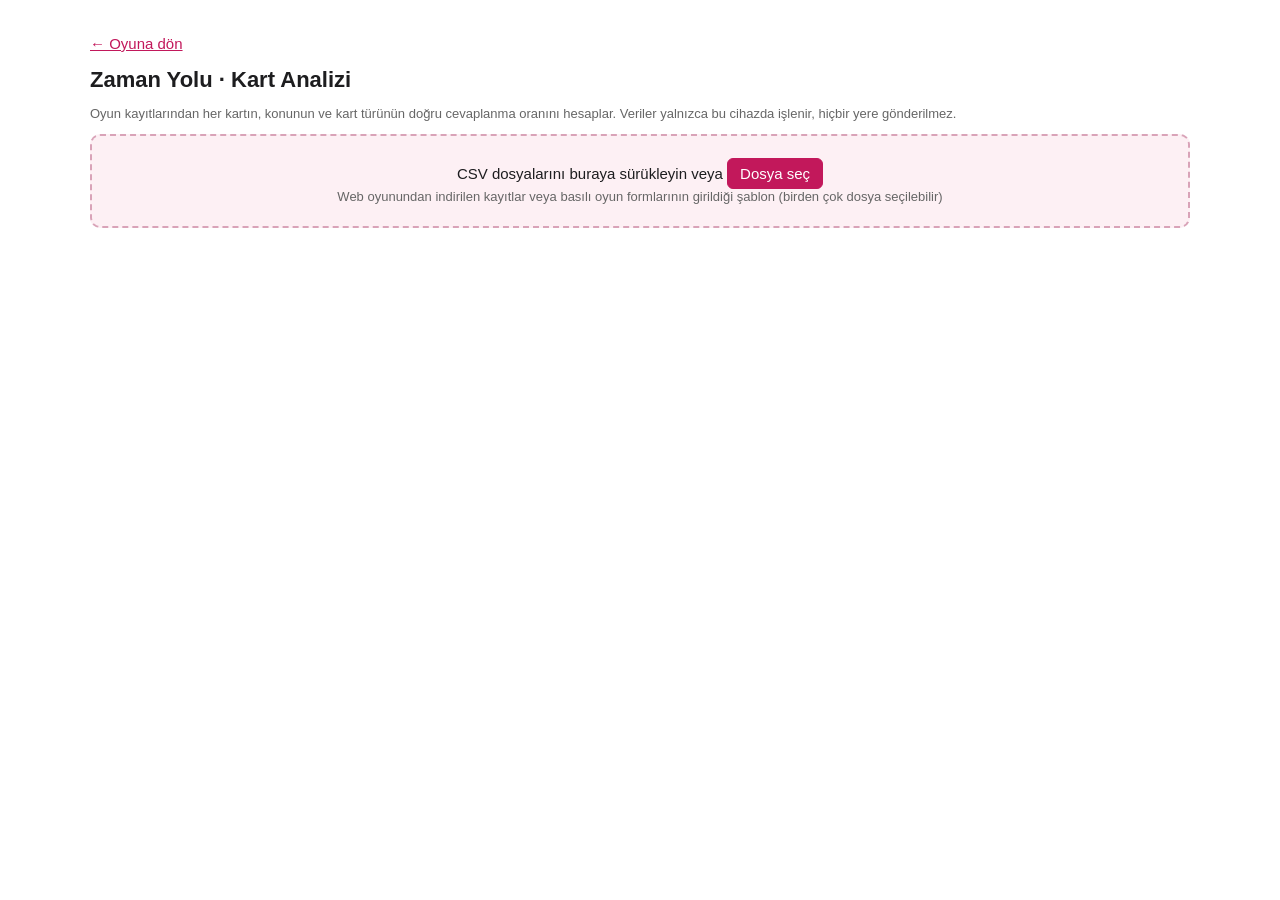
==== analiz.html @ 3acffa82 "Add files via upload" ====
<!doctype html>
<html lang="tr">
<head>
<meta charset="utf-8">
<meta name="viewport" content="width=device-width, initial-scale=1">
<title>Kart Analizi</title>
<!-- Zaman Yolu · oyun kayıtlarının kart, konu ve tür bazında analizi (oyundaki "Cevap kayıtları → Kart analizi").
     İnternetsiz çalışır; veriler tarayıcıda işlenir, hiçbir yere gönderilmez. Kart bilgileri sorular.js'ten okunur.
     Kaynaklar: bu cihazdaki oyun kayıtları (localStorage 'zamanyolu-kayit'), web oyununun CSV çıktısı veya
     belgeler/kaynak/fiziksel-kayit-sablonu.csv (en az "kart" ve "dogru" sütunu). -->
<style>
  :root { --vurgu: #c2185b; --zemin: #fff; --yazi: #1d1d1f; --soluk: #666; --cizgi: #ddd; --acik: #fdf0f4;
          --kolay: #e3f2e6; --zor: #fde4e4; --sure: #fff4d6; }
  body { font-family: Calibri, Arial, sans-serif; color: var(--yazi); background: var(--zemin); margin: 0; font-size: 15px; }
  main { max-width: 1100px; margin: 0 auto; padding: 20px 16px 60px; }
  h1 { font-size: 22px; margin: 0 0 4px; }
  h2 { font-size: 17px; margin: 28px 0 8px; padding-bottom: 4px; border-bottom: 2px solid var(--acik); }
  p.alt, .not { color: var(--soluk); font-size: 13px; }
  .kutu { border: 1px solid var(--cizgi); border-radius: 8px; padding: 12px 14px; margin: 12px 0; }
  #birak { border: 2px dashed #d9a3b8; background: var(--acik); text-align: center; padding: 22px 12px; border-radius: 10px; cursor: pointer; }
  #birak.ustunde { background: #f9d9e5; }
  button { font: inherit; padding: 6px 12px; border: 1px solid var(--vurgu); background: var(--vurgu); color: #fff; border-radius: 6px; cursor: pointer; }
  button.ikincil { background: #fff; color: var(--vurgu); }
  select, input[type=text] { font: inherit; padding: 3px 6px; }
  .tablo-kap { overflow-x: auto; }
  table { border-collapse: collapse; width: 100%; font-size: 14px; }
  th, td { border: 1px solid var(--cizgi); padding: 5px 7px; text-align: left; vertical-align: top; }
  th { background: #f6f6f6; position: sticky; top: 0; cursor: default; }
  th.sirala { cursor: pointer; }
  td.s, th.s { text-align: right; white-space: nowrap; }
  tr.kolay td { background: var(--kolay); } tr.zor td { background: var(--zor); } tr.sure td { background: var(--sure); }
  .etiket { display: inline-block; font-size: 12px; padding: 1px 6px; border-radius: 10px; background: #eee; margin: 1px 2px 1px 0; white-space: nowrap; }
  .soru { color: var(--soluk); font-size: 12.5px; }
  .ozet { display: flex; flex-wrap: wrap; gap: 10px; }
  .ozet div { flex: 1 1 150px; background: var(--acik); border-radius: 8px; padding: 8px 12px; }
  .ozet b { display: block; font-size: 22px; }
  .filtre { display: flex; flex-wrap: wrap; gap: 8px 18px; align-items: center; }
  .hata { color: #b00020; }
  .gizli { display: none; }
  #baski-bas { display: none; }
  @media print {
    @page { size: A4; margin: 12mm }
    body { font-size: 11px; }
    main { max-width: none; padding: 0; }
    #geri, #giris, #birak, #bu-cihaz-satir, #mod-satir, #isaretli-etiket, #dosya-ipucu, button { display: none !important; }
    #baski-bas { display: block; margin-bottom: 6px; }
    .kutu { border: none; padding: 0; margin: 4px 0; }
    select { border: none; appearance: none; padding: 0; background: none; }
    table { font-size: 10px; }
    th { position: static; }
    tr, .ozet div { break-inside: avoid; }
    h2 { break-after: avoid; margin-top: 14px; }
    .ozet div { padding: 4px 8px; }
    .ozet b { font-size: 16px; }
    tr.kolay td, tr.zor td, tr.sure td, .ozet div, .etiket { -webkit-print-color-adjust: exact; print-color-adjust: exact; }
  }
</style>
</head>
<body>
<main>
  <p id="geri"><a href="index.html" style="color:var(--vurgu)">← Oyuna dön</a></p>
  <h1>Zaman Yolu · Kart Analizi</h1>
  <p id="baski-bas" class="not"></p>
  <p id="giris" class="alt">Oyun kayıtlarından her kartın, konunun ve kart türünün doğru cevaplanma oranını hesaplar. Veriler yalnızca bu cihazda işlenir, hiçbir yere gönderilmez.</p>

  <div id="birak">CSV dosyalarını buraya sürükleyin veya <button type="button" id="sec">Dosya seç</button>
    <input type="file" id="dosya" accept=".csv,text/csv" multiple class="gizli">
    <div class="not">Web oyunundan indirilen kayıtlar veya basılı oyun formlarının girildiği şablon (birden çok dosya seçilebilir)</div>
  </div>
  <p id="bu-cihaz-satir" class="gizli">Bu cihazda <b id="bu-cihaz-sayi"></b> oyun kaydı var. <button type="button" class="ikincil" id="bu-cihaz">Bu cihazdaki kayıtları ekle</button></p>
  <p id="sorular-hata" class="hata gizli">Kart bilgileri okunamadı. Bu sayfa sorular.js ile aynı klasörde (zaman-yolu) durmalı.</p>

  <div id="dosyalar" class="kutu gizli">
    <b>Yüklenen dosyalar</b> <span class="not" id="dosya-ipucu">· her dosyanın hangi gruba ait olduğunu seçin</span>
    <div class="tablo-kap"><table id="dosya-tablo"></table></div>
    <div class="filtre" style="margin-top:10px">
      <span id="mod-satir">Dahil edilecek oyun modları: <span id="mod-filtre"></span></span>
      <button class="ikincil" id="temizle">Tümünü kaldır</button>
    </div>
  </div>

  <div id="sonuc" class="gizli">
    <h2>Özet</h2>
    <div class="ozet" id="ozet"></div>

    <h2>Kart türüne göre doğru oranı <span class="not">(raporda Tablo 5)</span></h2>
    <div class="tablo-kap"><table id="tur-tablo"></table></div>

    <h2>Konuya göre doğru oranı <span class="not">(raporda Şekil 2)</span></h2>
    <div class="tablo-kap"><table id="konu-tablo"></table></div>

    <h2>Kart bazında sonuçlar</h2>
    <div class="filtre">
      <label>Grup: <select id="kart-grup"></select></label>
      <label>Ünite: <select id="kart-unite"><option value="">Tümü</option><option>1</option><option>2</option><option>3</option></select></label>
      <label id="isaretli-etiket"><input type="checkbox" id="yalniz-isaretli"> Yalnızca işaretli kartlar</label>
      <button id="indir">Kart tablosunu indir (CSV)</button>
      <button id="yazdir">Sonuçları PDF olarak kaydet</button>
    </div>
    <p class="not">İşaretler (en az <b>5</b> cevap varsa): <span class="etiket" style="background:var(--zor)">Çok zor</span> doğru oranı %25 veya altı ·
      <span class="etiket" style="background:var(--kolay)">Çok kolay</span> %90 veya üstü (Altın kartlarda %75) ·
      <span class="etiket" style="background:var(--sure)">Süre</span> ortalama cevap süresi 25 sn veya üstü.
      5'ten az cevabı olan kartlar için oran yalnızca ipucudur. Rakibe geçen sorulardaki ikinci cevaplar da sayılır.</p>
    <div class="tablo-kap"><table id="kart-tablo"></table></div>
    <p id="hic" class="not"></p>
  </div>
</main>

<script src="sorular.js?v=5"></script>
<script>
(function () {
  'use strict';
  const $ = id => document.getElementById(id);
  const esc = s => String(s).replace(/&/g, '&amp;').replace(/</g, '&lt;').replace(/>/g, '&gt;');
  const TUR_ADI = { bilgi: 'Bilgi', kanit: 'Kanıt', krono: 'Kronoloji', kavram: 'Kavram', altin: 'Altın' };
  const MOD_ADI = { yerel: 'Aynı cihaz', bot: 'Bilgisayara karşı', cevrimici: 'Özel link', pratik: 'Pratik', fiziksel: 'Basılı (form)' };
  const GRUPLAR = ['FG', 'DG', 'Pilot', 'Diğer'];
  const MIN_N = 5, ZOR = 25, KOLAY = 90, KOLAY_ALTIN = 75, UZUN_SURE = 25;

  let KART = {}, konuAdi = {};
  try {
    SORULAR.forEach(q => { KART[q.id] = q; });
    konuAdi = KONULAR;
  } catch (e) { $('sorular-hata').classList.remove('gizli'); }

  const dosyalar = [];          // { ad, grup, satirlar:[{kart,dogru,sure,mod}], atlanan }
  const modSecili = {};         // mod -> true/false
  let siralama = { alan: 'oran', yon: 1 };

  // ── CSV okuma ──
  function csvAyristir(metin) {
    metin = metin.replace(/^﻿/, '');
    const ilkSatir = metin.split(/\r?\n/, 1)[0];
    const ayrac = (ilkSatir.match(/;/g) || []).length >= (ilkSatir.match(/,/g) || []).length ? ';' : ',';
    const satirlar = []; let alan = '', satir = [], tirnak = false;
    for (let i = 0; i < metin.length; i++) {
      const c = metin[i];
      if (tirnak) {
        if (c === '"' && metin[i + 1] === '"') { alan += '"'; i++; }
        else if (c === '"') tirnak = false;
        else alan += c;
      } else if (c === '"') tirnak = true;
      else if (c === ayrac) { satir.push(alan); alan = ''; }
      else if (c === '\n' || c === '\r') {
        if (c === '\r' && metin[i + 1] === '\n') i++;
        satir.push(alan); alan = '';
        if (satir.some(x => x.trim() !== '')) satirlar.push(satir);
        satir = [];
      } else alan += c;
    }
    satir.push(alan);
    if (satir.some(x => x.trim() !== '')) satirlar.push(satir);
    return satirlar;
  }

  const sade = s => String(s).trim().toLocaleLowerCase('tr').replace(/ğ/g, 'g').replace(/ü/g, 'u').replace(/ş/g, 's')
    .replace(/ı/g, 'i').replace(/ö/g, 'o').replace(/ç/g, 'c').replace(/[\s-]+/g, '_');

  function dogruCoz(v) {
    const s = sade(v);
    if (['1', 'd', 'dogru', 'e', 'evet', '+', 'x', 'true'].includes(s)) return 1;
    if (['0', 'y', 'yanlis', 'h', 'hayir', '-', 'false'].includes(s)) return 0;
    return null;
  }

  function dosyaOku(ad, metin) {
    const tablo = csvAyristir(metin);
    if (!tablo.length) return { hata: 'Dosya boş.' };
    const bas = tablo[0].map(sade);
    const sut = ad => bas.indexOf(ad);
    const iKart = sut('kart') >= 0 ? sut('kart') : sut('kart_kodu');
    const iDogru = sut('dogru');
    if (iKart < 0 || iDogru < 0) return { hata: '"kart" ve "dogru" sütunları bulunamadı.' };
    const iSure = sut('sure_sn'), iMod = sut('mod'), iGrup = sut('grup');
    const satirlar = []; let atlanan = 0; const gruplar = {};
    tablo.slice(1).forEach(r => {
      const kart = String(r[iKart] || '').trim().toUpperCase().replace(/\s+/g, '');
      const dogru = dogruCoz(r[iDogru] || '');
      if (!KART[kart] || dogru === null) { atlanan++; return; }
      const sure = iSure >= 0 ? parseFloat(String(r[iSure]).replace(',', '.')) : NaN;
      const mod = iMod >= 0 && r[iMod] ? sade(r[iMod]) : 'fiziksel';
      if (iGrup >= 0 && r[iGrup]) gruplar[String(r[iGrup]).trim()] = 1;
      satirlar.push({ kart, dogru, sure: isFinite(sure) ? sure : null, mod });
    });
    // şablonda grup sütunu doluysa onu öner
    const g = Object.keys(gruplar).map(x => x.toUpperCase());
    const grup = g.length === 1 && GRUPLAR.map(x => x.toUpperCase()).includes(g[0]) ? GRUPLAR.find(x => x.toUpperCase() === g[0])
      : (iMod < 0 ? 'FG' : 'DG');
    return { ad, grup, satirlar, atlanan };
  }

  function dosyalarEkle(liste) {
    Array.from(liste).forEach(f => {
      const r = new FileReader();
      r.onload = () => {
        const d = dosyaOku(f.name, r.result);
        if (d.hata) { alert(f.name + ': ' + d.hata); return; }
        dosyalar.push(d);
        d.satirlar.forEach(s => { if (!(s.mod in modSecili)) modSecili[s.mod] = s.mod !== 'pratik'; });
        ciz();
      };
      r.readAsText(f, 'utf-8');
    });
  }

  // Oyunun bu tarayıcıda tuttuğu kayıtlar (oyun.js · KAYIT_ANAHTARI)
  function cihazKayitlari() {
    try { return JSON.parse(localStorage.getItem('zamanyolu-kayit')) || []; } catch (e) { return []; }
  }
  function cihazKayitlariniEkle() {
    const satirlar = [];
    cihazKayitlari().forEach(k => {
      if (!KART[k.kart] || (k.dogru !== 0 && k.dogru !== 1)) return;
      satirlar.push({ kart: k.kart, dogru: k.dogru, sure: typeof k.sureSn === 'number' ? k.sureSn : null, mod: k.mod || 'yerel' });
    });
    dosyalar.push({ ad: 'Bu cihazdaki kayıtlar', grup: 'DG', satirlar, atlanan: 0, cihaz: true });
    satirlar.forEach(s => { if (!(s.mod in modSecili)) modSecili[s.mod] = s.mod !== 'pratik'; });
    ciz();
  }
  $('bu-cihaz-sayi').textContent = cihazKayitlari().length;

  // ── hesaplama ──
  function secilenSatirlar(grup) {
    const out = [];
    dosyalar.forEach(d => {
      if (grup && d.grup !== grup) return;
      d.satirlar.forEach(s => { if (modSecili[s.mod]) out.push(s); });
    });
    return out;
  }
  function topla(satirlar, anahtar) {
    const m = {};
    satirlar.forEach(s => {
      const k = anahtar(s); const r = m[k] = m[k] || { n: 0, d: 0, sureT: 0, sureN: 0 };
      r.n++; r.d += s.dogru;
      if (s.sure !== null) { r.sureT += s.sure; r.sureN++; }
    });
    return m;
  }
  const yuzde = r => r && r.n ? Math.round(r.d / r.n * 100) : null;
  const yuzdeYaz = r => r && r.n ? '%' + yuzde(r) + ' <span class="not">(' + r.d + '/' + r.n + ')</span>' : '–';
  const ortSure = r => r && r.sureN ? Math.round(r.sureT / r.sureN * 10) / 10 : null;
  const kullanilanGruplar = () => GRUPLAR.filter(g => dosyalar.some(d => d.grup === g));

  function isaretler(q, r) {
    const out = [];
    if (!r || r.n < MIN_N) return out;
    const p = yuzde(r);
    if (p <= ZOR) out.push('zor');
    if (p >= (q.tur === 'altin' ? KOLAY_ALTIN : KOLAY)) out.push('kolay');
    const s = ortSure(r); if (s !== null && s >= UZUN_SURE) out.push('sure');
    return out;
  }

  // ── çizim ──
  function ciz() {
    $('bu-cihaz-satir').classList.toggle('gizli', !cihazKayitlari().length || dosyalar.some(d => d.cihaz));
    const var_ = dosyalar.length > 0;
    $('dosyalar').classList.toggle('gizli', !var_);
    $('sonuc').classList.toggle('gizli', !var_);
    if (!var_) return;

    $('dosya-tablo').innerHTML = '<tr><th>Dosya</th><th class="s">Geçerli satır</th><th class="s">Atlanan</th><th>Grup</th><th></th></tr>' +
      dosyalar.map((d, i) => `<tr><td>${esc(d.ad)}</td><td class="s">${d.satirlar.length}</td><td class="s">${d.atlanan}</td>
        <td><select data-i="${i}">${GRUPLAR.map(g => `<option${g === d.grup ? ' selected' : ''}>${g}</option>`).join('')}</select></td>
        <td><button class="ikincil" data-sil="${i}">Kaldır</button></td></tr>`).join('');
    $('mod-filtre').innerHTML = Object.keys(modSecili).map(m =>
      `<label style="margin-right:10px"><input type="checkbox" data-mod="${esc(m)}"${modSecili[m] ? ' checked' : ''}> ${esc(MOD_ADI[m] || m)}</label>`).join('');

    const gruplar = kullanilanGruplar();
    const tum = secilenSatirlar();
    const genel = topla(tum, () => 'x').x;
    $('ozet').innerHTML = `<div>Cevap sayısı<b>${tum.length}</b></div><div>Genel doğru oranı<b>${genel ? '%' + yuzde(genel) : '–'}</b></div>` +
      gruplar.map(g => { const r = topla(secilenSatirlar(g), () => 'x').x; return `<div>${g} doğru oranı<b>${r ? '%' + yuzde(r) : '–'}</b></div>`; }).join('') +
      `<div>Ortalama cevap süresi<b>${genel && ortSure(genel) !== null ? ortSure(genel) + ' sn' : '–'}</b></div>`;

    // tür tablosu
    const grupVerisi = gruplar.map(g => secilenSatirlar(g));
    const turG = grupVerisi.map(s => topla(s, x => KART[x.kart].tur));
    const turT = topla(tum, x => KART[x.kart].tur);
    const basGrup = gruplar.map(g => `<th class="s">${g} doğru %</th>`).join('');
    $('tur-tablo').innerHTML = `<tr><th>Kart türü</th>${basGrup}<th class="s">Toplam</th></tr>` +
      Object.keys(TUR_ADI).map(t => `<tr><td>${TUR_ADI[t]}</td>${turG.map(m => `<td class="s">${yuzdeYaz(m[t])}</td>`).join('')}<td class="s">${yuzdeYaz(turT[t])}</td></tr>`).join('') +
      `<tr><th>Toplam</th>${grupVerisi.map(s => `<th class="s">${yuzdeYaz(topla(s, () => 'x').x)}</th>`).join('')}<th class="s">${yuzdeYaz(genel)}</th></tr>`;

    // konu tablosu (en zor konu üstte)
    const konuG = grupVerisi.map(s => topla(s, x => KART[x.kart].konu));
    const konuT = topla(tum, x => KART[x.kart].konu);
    const konular = Object.keys(konuAdi).sort((a, b) => (yuzde(konuT[a]) ?? 999) - (yuzde(konuT[b]) ?? 999));
    $('konu-tablo').innerHTML = `<tr><th>Konu</th>${basGrup}<th class="s">Toplam</th></tr>` +
      konular.map(k => `<tr><td>${k} ${esc(konuAdi[k])}</td>${konuG.map(m => `<td class="s">${yuzdeYaz(m[k])}</td>`).join('')}<td class="s">${yuzdeYaz(konuT[k])}</td></tr>`).join('');

    // kart tablosu
    const sec = $('kart-grup'); const onceki = sec.value;
    sec.innerHTML = '<option value="">Tüm gruplar</option>' + gruplar.map(g => `<option>${g}</option>`).join('');
    if (gruplar.includes(onceki)) sec.value = onceki;
    kartTablosu();
  }

  function kartSatirlari() {
    const veri = topla(secilenSatirlar($('kart-grup').value), x => x.kart);
    const unite = $('kart-unite').value;
    return SORULAR.filter(q => !unite || String(q.unite) === unite).map(q => {
      const r = veri[q.id];
      return { q, r, oran: yuzde(r), sure: ortSure(r), isaret: isaretler(q, r) };
    });
  }

  function kartTablosu() {
    let satirlar = kartSatirlari();
    const hic = satirlar.filter(s => !s.r).map(s => s.q.id);
    satirlar = satirlar.filter(s => s.r);
    if ($('yalniz-isaretli').checked) satirlar = satirlar.filter(s => s.isaret.length);
    const { alan, yon } = siralama;
    satirlar.sort((a, b) => {
      const va = alan === 'kart' ? a.q.id : alan === 'n' ? a.r.n : alan === 'sure' ? (a.sure ?? -1) : a.oran;
      const vb = alan === 'kart' ? b.q.id : alan === 'n' ? b.r.n : alan === 'sure' ? (b.sure ?? -1) : b.oran;
      return (va < vb ? -1 : va > vb ? 1 : 0) * yon;
    });
    const ok = a => siralama.alan === a ? (siralama.yon > 0 ? ' ▲' : ' ▼') : '';
    const etiket = { zor: 'Çok zor', kolay: 'Çok kolay', sure: 'Süre' };
    $('kart-tablo').innerHTML = `<tr><th class="sirala" data-al="kart">Kart${ok('kart')}</th><th>Tür · Konu · Sayfa</th>
      <th class="sirala s" data-al="n">Cevap${ok('n')}</th><th class="sirala s" data-al="oran">Doğru %${ok('oran')}</th>
      <th class="sirala s" data-al="sure">Ort. süre${ok('sure')}</th><th>İşaret</th></tr>` +
      satirlar.map(s => `<tr class="${s.isaret[0] || ''}"><td style="white-space:nowrap"><b>${s.q.id}</b></td>
        <td>${TUR_ADI[s.q.tur]} · ${s.q.konu} · s. ${esc(s.q.sayfa)}<div class="soru">${esc((s.q.soru || s.q.kavram || '').slice(0, 110))}</div></td>
        <td class="s">${s.r.n}</td><td class="s">%${s.oran}${s.r.n < MIN_N ? ' <span class="not">(az)</span>' : ''}</td>
        <td class="s">${s.sure !== null ? s.sure + ' sn' : '–'}</td>
        <td>${s.isaret.map(i => `<span class="etiket">${etiket[i]}</span>`).join('')}</td></tr>`).join('');
    $('hic').textContent = hic.length ? 'Hiç cevaplanmamış kartlar (' + hic.length + '): ' + hic.join(', ') : 'Bütün kartlar en az bir kez cevaplanmış.';
  }

  function kartCsvIndir() {
    const bas = ['kart', 'unite', 'konu', 'konu_adi', 'tur', 'sayfa', 'cevap_sayisi', 'dogru_sayisi', 'dogru_yuzde', 'ort_sure_sn', 'isaret'];
    const etiket = { zor: 'cok zor', kolay: 'cok kolay', sure: 'sure' };
    const satirlar = kartSatirlari().map(s => [s.q.id, s.q.unite, s.q.konu, konuAdi[s.q.konu], TUR_ADI[s.q.tur], s.q.sayfa,
      s.r ? s.r.n : 0, s.r ? s.r.d : 0, s.oran ?? '', s.sure !== null ? String(s.sure).replace('.', ',') : '', s.isaret.map(i => etiket[i]).join(' / ')]
      .map(v => '"' + String(v).replace(/"/g, '""') + '"').join(';'));
    const grup = $('kart-grup').value || 'tum';
    const blob = new Blob(['﻿' + bas.join(';') + '\n' + satirlar.join('\n')], { type: 'text/csv;charset=utf-8' });
    const a = document.createElement('a');
    a.href = URL.createObjectURL(blob);
    a.download = 'zaman-yolu-kart-analizi-' + grup.toLowerCase() + '.csv';
    a.click();
    setTimeout(() => URL.revokeObjectURL(a.href), 1000);
  }

  // ── olaylar ──
  const birak = $('birak');
  $('sec').onclick = e => { e.stopPropagation(); $('dosya').click(); };
  birak.onclick = () => $('dosya').click();
  $('dosya').onchange = e => { dosyalarEkle(e.target.files); e.target.value = ''; };
  birak.ondragover = e => { e.preventDefault(); birak.classList.add('ustunde'); };
  birak.ondragleave = () => birak.classList.remove('ustunde');
  birak.ondrop = e => { e.preventDefault(); birak.classList.remove('ustunde'); dosyalarEkle(e.dataTransfer.files); };
  $('dosya-tablo').onchange = e => { const i = e.target.dataset.i; if (i !== undefined) { dosyalar[i].grup = e.target.value; ciz(); } };
  $('dosya-tablo').onclick = e => { const i = e.target.dataset.sil; if (i !== undefined) { dosyalar.splice(+i, 1); ciz(); } };
  $('mod-filtre').onchange = e => { modSecili[e.target.dataset.mod] = e.target.checked; ciz(); };
  $('temizle').onclick = () => { dosyalar.length = 0; ciz(); };
  $('bu-cihaz').onclick = cihazKayitlariniEkle;
  ciz();
  $('kart-grup').onchange = kartTablosu;
  $('kart-unite').onchange = kartTablosu;
  $('yalniz-isaretli').onchange = kartTablosu;
  $('indir').onclick = kartCsvIndir;
  $('yazdir').onclick = () => {
    const tarih = new Date().toLocaleDateString('tr-TR', { day: 'numeric', month: 'long', year: 'numeric' });
    const grup = $('kart-grup').value || 'tüm gruplar', unite = $('kart-unite').value ? $('kart-unite').value + '. ünite' : 'tüm üniteler';
    const modlar = Object.keys(modSecili).filter(m => modSecili[m]).map(m => MOD_ADI[m] || m).join(', ');
    $('baski-bas').textContent = 'Rapor tarihi: ' + tarih + ' · Kaynak dosyalar: ' + dosyalar.map(d => d.ad + ' (' + d.grup + ')').join(', ') +
      ' · Dahil edilen modlar: ' + modlar +
      ' · Kart tablosu: ' + grup + ', ' + unite + ($('yalniz-isaretli').checked ? ', yalnızca işaretli kartlar' : '');
    window.print();
  };
  $('kart-tablo').onclick = e => {
    const al = e.target.closest('th') && e.target.closest('th').dataset.al; if (!al) return;
    siralama = { alan: al, yon: siralama.alan === al ? -siralama.yon : 1 };
    kartTablosu();
  };
})();
</script>
</body>
</html>
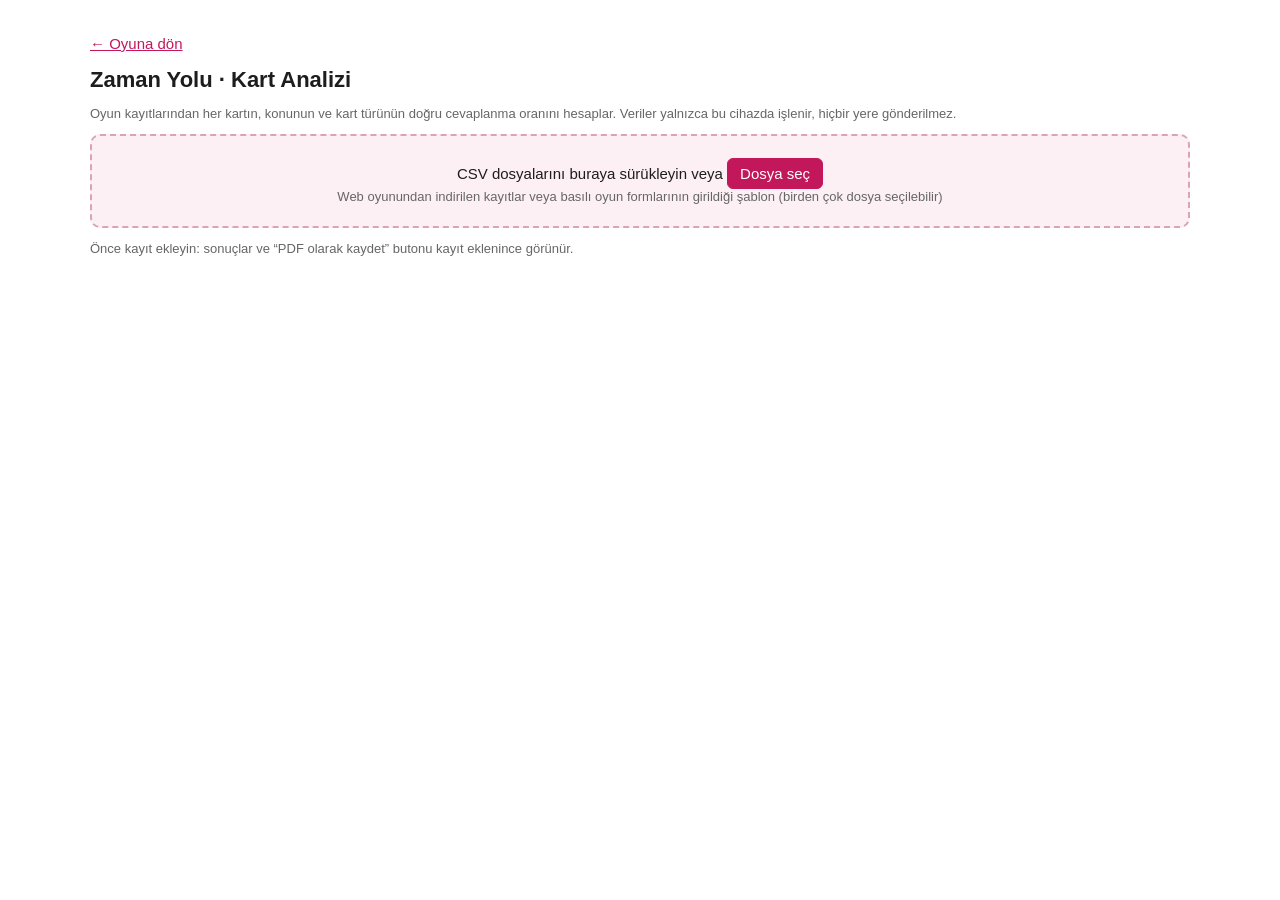
==== commit 176cefc6: "Add files via upload" ====
--- a/analiz.html
+++ b/analiz.html
@@ -42,7 +42,7 @@
     @page { size: A4; margin: 12mm }
     body { font-size: 11px; }
     main { max-width: none; padding: 0; }
-    #geri, #giris, #birak, #bu-cihaz-satir, #mod-satir, #isaretli-etiket, #dosya-ipucu, button { display: none !important; }
+    #geri, #giris, #bos-ipucu, #birak, #bu-cihaz-satir, #mod-satir, #isaretli-etiket, #dosya-ipucu, #yazdir-satir, button { display: none !important; }
     #baski-bas { display: block; margin-bottom: 6px; }
     .kutu { border: none; padding: 0; margin: 4px 0; }
     select { border: none; appearance: none; padding: 0; background: none; }
@@ -67,6 +67,7 @@
     <input type="file" id="dosya" accept=".csv,text/csv" multiple class="gizli">
     <div class="not">Web oyunundan indirilen kayıtlar veya basılı oyun formlarının girildiği şablon (birden çok dosya seçilebilir)</div>
   </div>
+  <p id="bos-ipucu" class="not">Önce kayıt ekleyin: sonuçlar ve “PDF olarak kaydet” butonu kayıt eklenince görünür.</p>
   <p id="bu-cihaz-satir" class="gizli">Bu cihazda <b id="bu-cihaz-sayi"></b> oyun kaydı var. <button type="button" class="ikincil" id="bu-cihaz">Bu cihazdaki kayıtları ekle</button></p>
   <p id="sorular-hata" class="hata gizli">Kart bilgileri okunamadı. Bu sayfa sorular.js ile aynı klasörde (zaman-yolu) durmalı.</p>
 
@@ -80,6 +81,8 @@
   </div>
 
   <div id="sonuc" class="gizli">
+    <p id="yazdir-satir" style="margin:16px 0 0"><button id="yazdir" style="font-size:16px;padding:9px 18px">📄 Sonuçları PDF olarak kaydet</button>
+      <span class="not">Açılan pencerede yazıcı olarak “PDF olarak kaydet”i seçin.</span></p>
     <h2>Özet</h2>
     <div class="ozet" id="ozet"></div>
 
@@ -95,7 +98,6 @@
       <label>Ünite: <select id="kart-unite"><option value="">Tümü</option><option>1</option><option>2</option><option>3</option></select></label>
       <label id="isaretli-etiket"><input type="checkbox" id="yalniz-isaretli"> Yalnızca işaretli kartlar</label>
       <button id="indir">Kart tablosunu indir (CSV)</button>
-      <button id="yazdir">Sonuçları PDF olarak kaydet</button>
     </div>
     <p class="not">İşaretler (en az <b>5</b> cevap varsa): <span class="etiket" style="background:var(--zor)">Çok zor</span> doğru oranı %25 veya altı ·
       <span class="etiket" style="background:var(--kolay)">Çok kolay</span> %90 veya üstü (Altın kartlarda %75) ·
@@ -106,7 +108,7 @@
   </div>
 </main>
 
-<script src="sorular.js?v=5"></script>
+<script src="sorular.js?v=6"></script>
 <script>
 (function () {
   'use strict';
@@ -256,6 +258,7 @@
   function ciz() {
     $('bu-cihaz-satir').classList.toggle('gizli', !cihazKayitlari().length || dosyalar.some(d => d.cihaz));
     const var_ = dosyalar.length > 0;
+    $('bos-ipucu').classList.toggle('gizli', var_);
     $('dosyalar').classList.toggle('gizli', !var_);
     $('sonuc').classList.toggle('gizli', !var_);
     if (!var_) return;
@@ -377,6 +380,16 @@
     siralama = { alan: al, yon: siralama.alan === al ? -siralama.yon : 1 };
     kartTablosu();
   };
+
+  // Cevap kayıtları ekranındaki "PDF olarak kaydet": analiz.html?cihaz=1&yazdir=1
+  // Bu cihazdaki tüm kayıtlar (pratik dahil, o ekrandaki gibi) eklenir ve kaydetme penceresi açılır.
+  const parametre = new URLSearchParams(location.search);
+  if (parametre.get('cihaz') === '1' && cihazKayitlari().length) {
+    cihazKayitlariniEkle();
+    Object.keys(modSecili).forEach(m => { modSecili[m] = true; });
+    ciz();
+    if (parametre.get('yazdir') === '1') setTimeout(() => $('yazdir').click(), 400);
+  }
 })();
 </script>
 </body>
